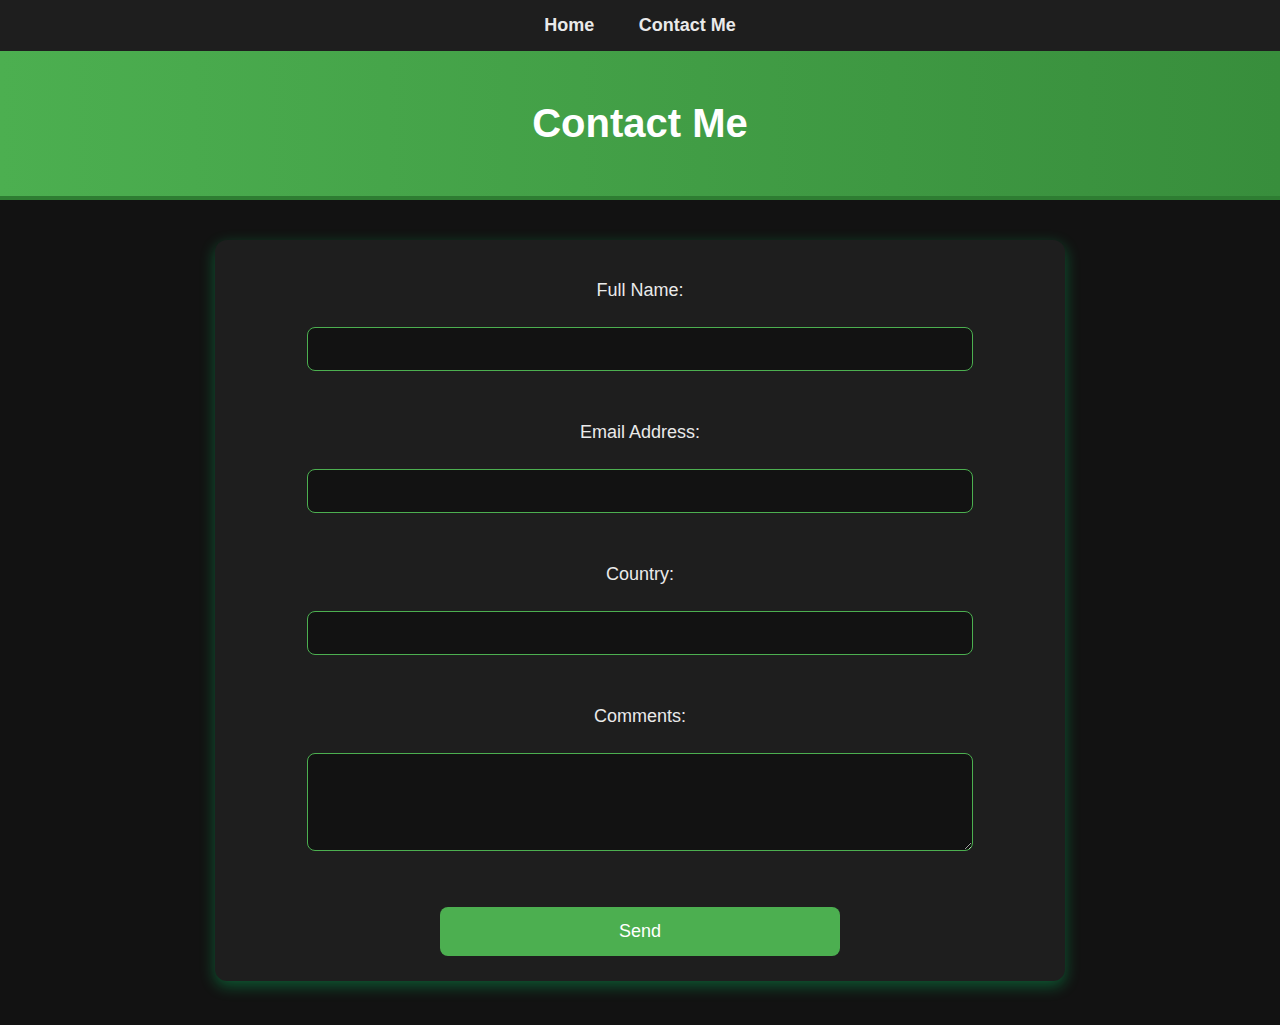
==== contact.html @ 57159cee "Add files via upload" ====
<!DOCTYPE html>
<html lang="en">
<head>
    <meta charset="UTF-8">
    <meta name="viewport" content="width=device-width, initial-scale=1.0">
    <title>Contact Me</title>
    <link rel="stylesheet" href="style.css">
</head>
<body>

    <nav>
        <ul>
            <li><a href="index.html">Home</a></li>
            <li><a href="contact.html">Contact Me</a></li>
        </ul>
    </nav>

    <header>
        <h1>Contact Me</h1>
    </header>

    <section>
        <form action="mailto:your-email@example.com" method="post" enctype="text/plain">
            <label for="fullname">Full Name:</label><br>
            <input type="text" id="fullname" name="fullname" required><br><br>

            <label for="email">Email Address:</label><br>
            <input type="email" id="email" name="email" required><br><br>

            <label for="country">Country:</label><br>
            <input type="text" id="country" name="country"><br><br>

            <label for="comments">Comments:</label><br>
            <textarea id="comments" name="comments" rows="4" cols="30" required></textarea><br><br>

            <input type="submit" value="Send">
        </form>
    </section>

</body>
</html>
---- style.css ----
/* General Styles */
body {
    font-family: 'Poppins', sans-serif;
    margin: 0;
    padding: 0;
    background-color: #121212;
    color: #EAEAEA;
}

/* Navigation Bar */
nav {
    background-color: #1E1E1E;
    padding: 15px;
    text-align: center;
    box-shadow: 0px 4px 8px rgba(0, 0, 0, 0.3);
}

nav ul {
    list-style-type: none;
    padding: 0;
    margin: 0;
}

nav ul li {
    display: inline;
    margin: 0 20px;
}

nav ul li a {
    color: #EAEAEA;
    text-decoration: none;
    font-size: 18px;
    font-weight: bold;
    transition: color 0.3s ease-in-out;
}

nav ul li a:hover {
    color: #66BB6A;
}

/* Header */
header {
    background: linear-gradient(to right, #4CAF50, #388E3C);
    color: white;
    text-align: center;
    padding: 50px 20px;
    border-bottom: 4px solid #2E7D32;
}

header h1 {
    margin: 0;
    font-size: 40px;
}

header h2 {
    font-size: 24px;
    margin-top: 10px;
    font-weight: 300;
}

header img {
    margin-top: 20px;
    width: 160px;
    border-radius: 50%;
    border: 5px solid white;
    box-shadow: 0px 4px 10px rgba(255, 255, 255, 0.2);
}

/* Section Styling */
section {
    max-width: 800px;
    margin: 40px auto;
    padding: 25px;
    background: #1E1E1E;
    border-radius: 12px;
    box-shadow: 0px 5px 15px rgba(0, 255, 127, 0.3);
    text-align: center;
}

/* Table Styling */
table {
    width: 100%;
    border-collapse: collapse;
    margin-top: 20px;
}

table, th, td {
    border: 1px solid #4CAF50;
    padding: 12px;
    text-align: center;
}

th {
    background-color: #4CAF50;
    color: white;
    font-weight: bold;
}

td a {
    text-decoration: none;
    color: #66BB6A;
    font-weight: bold;
}

td a:hover {
    text-decoration: underline;
    color: #81C784;
}

/* Form Styling */
form {
    display: flex;
    flex-direction: column;
    align-items: center;
}

form label {
    font-size: 18px;
    margin-top: 15px;
}

form input, form textarea {
    width: 80%;
    padding: 12px;
    margin-top: 8px;
    border: 1px solid #4CAF50;
    border-radius: 8px;
    font-size: 16px;
    background-color: #121212;
    color: white;
}

form input[type="submit"] {
    background-color: #4CAF50;
    color: white;
    font-size: 18px;
    border: none;
    padding: 14px;
    margin-top: 20px;
    width: 50%;
    cursor: pointer;
    border-radius: 8px;
    transition: background 0.3s ease-in-out;
}

form input[type="submit"]:hover {
    background-color: #66BB6A;
}

/* Footer */
footer {
    background-color: #1E1E1E;
    color: white;
    text-align: center;
    padding: 20px;
    margin-top: 40px;
    font-size: 16px;
    border-top: 3px solid #4CAF50;
}
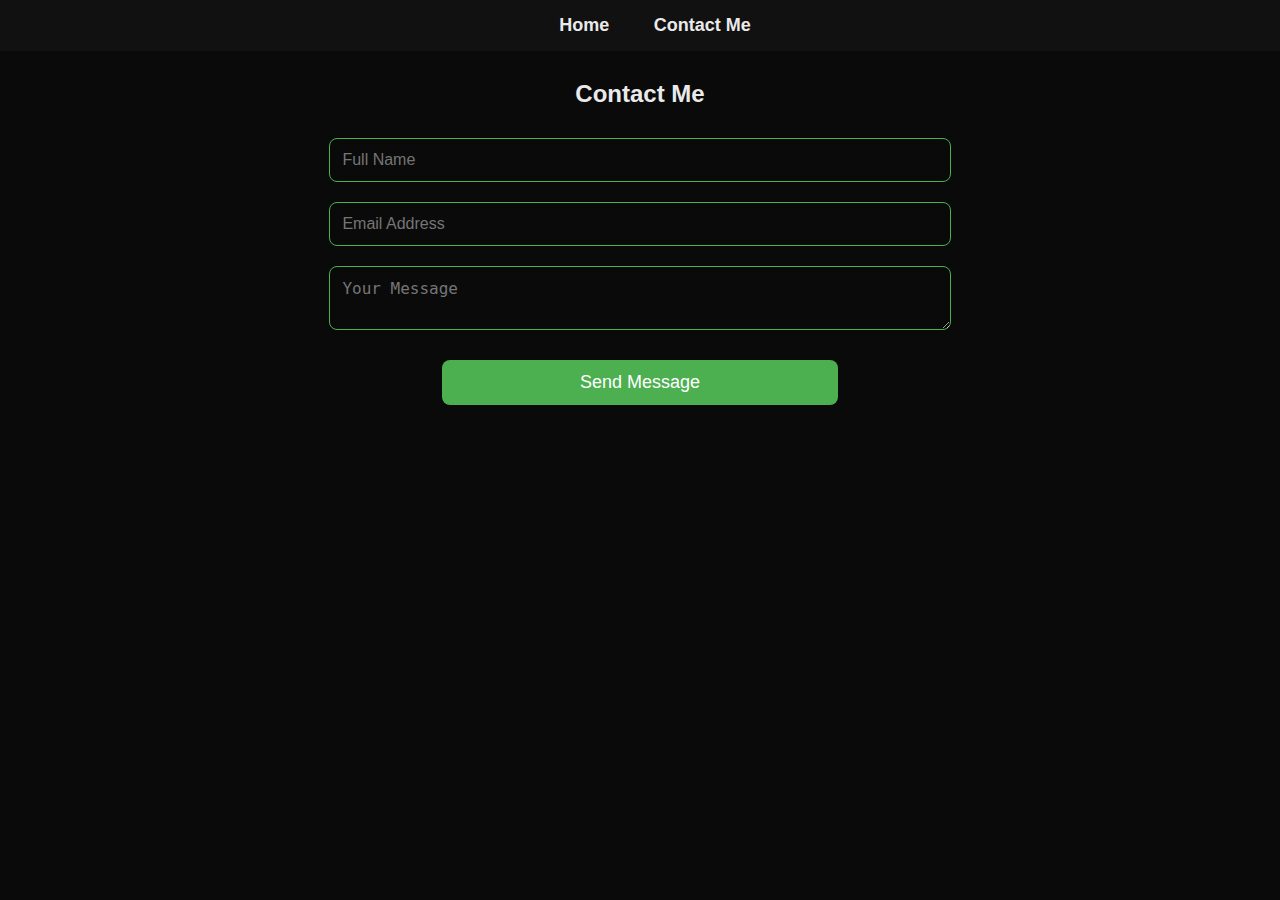
==== commit 175a3da0: "Update contact.html" ====
--- a/contact.html
+++ b/contact.html
@@ -15,27 +15,16 @@
         </ul>
     </nav>
 
-    <header>
-        <h1>Contact Me</h1>
-    </header>
-
-    <section>
-        <form action="mailto:your-email@example.com" method="post" enctype="text/plain">
-            <label for="fullname">Full Name:</label><br>
-            <input type="text" id="fullname" name="fullname" required><br><br>
-
-            <label for="email">Email Address:</label><br>
-            <input type="email" id="email" name="email" required><br><br>
-
-            <label for="country">Country:</label><br>
-            <input type="text" id="country" name="country"><br><br>
-
-            <label for="comments">Comments:</label><br>
-            <textarea id="comments" name="comments" rows="4" cols="30" required></textarea><br><br>
-
-            <input type="submit" value="Send">
+    <section id="contact">
+        <h2>Contact Me</h2>
+        <form action="mailto:ayham1172004@gmail.com" method="post">
+            <input type="text" name="name" placeholder="Full Name" required>
+            <input type="email" name="email" placeholder="Email Address" required>
+            <textarea name="message" placeholder="Your Message" required></textarea>
+            <button type="submit" class="btn">Send Message</button>
         </form>
     </section>
 
+    
 </body>
 </html>
--- a/style.css
+++ b/style.css
@@ -1,24 +1,28 @@
-/* General Styles */
+
 body {
     font-family: 'Poppins', sans-serif;
+    background-color: #0a0a0a;
+    color: #EAEAEA;
     margin: 0;
     padding: 0;
-    background-color: #121212;
-    color: #EAEAEA;
+    text-align: center;
+    scroll-behavior: smooth;
 }
 
-/* Navigation Bar */
+
 nav {
-    background-color: #1E1E1E;
+    background-color: #111;
     padding: 15px;
-    text-align: center;
-    box-shadow: 0px 4px 8px rgba(0, 0, 0, 0.3);
+    position: fixed;
+    width: 100%;
+    top: 0;
+    z-index: 1000;
 }
 
 nav ul {
     list-style-type: none;
+    margin: 0;
     padding: 0;
-    margin: 0;
 }
 
 nav ul li {
@@ -31,129 +35,127 @@
     text-decoration: none;
     font-size: 18px;
     font-weight: bold;
-    transition: color 0.3s ease-in-out;
+    transition: color 0.3s;
 }
 
 nav ul li a:hover {
-    color: #66BB6A;
+    color: #4CAF50;
 }
 
-/* Header */
-header {
-    background: linear-gradient(to right, #4CAF50, #388E3C);
-    color: white;
-    text-align: center;
-    padding: 50px 20px;
-    border-bottom: 4px solid #2E7D32;
+
+.hero {
+    height: 100vh;
+    display: flex;
+    flex-direction: column;
+    justify-content: center;
+    align-items: center;
+    background: linear-gradient(to right, #0a0a0a, #1a1a1a);
 }
 
-header h1 {
-    margin: 0;
-    font-size: 40px;
-}
-
-header h2 {
-    font-size: 24px;
-    margin-top: 10px;
-    font-weight: 300;
-}
-
-header img {
-    margin-top: 20px;
-    width: 160px;
-    border-radius: 50%;
-    border: 5px solid white;
-    box-shadow: 0px 4px 10px rgba(255, 255, 255, 0.2);
-}
-
-/* Section Styling */
-section {
-    max-width: 800px;
-    margin: 40px auto;
-    padding: 25px;
-    background: #1E1E1E;
-    border-radius: 12px;
-    box-shadow: 0px 5px 15px rgba(0, 255, 127, 0.3);
-    text-align: center;
-}
-
-/* Table Styling */
-table {
-    width: 100%;
-    border-collapse: collapse;
-    margin-top: 20px;
-}
-
-table, th, td {
-    border: 1px solid #4CAF50;
-    padding: 12px;
-    text-align: center;
-}
-
-th {
-    background-color: #4CAF50;
-    color: white;
+.hero h1 {
+    font-size: 50px;
     font-weight: bold;
 }
 
-td a {
-    text-decoration: none;
-    color: #66BB6A;
-    font-weight: bold;
+.hero h1 span {
+    color: #4CAF50;
 }
 
-td a:hover {
-    text-decoration: underline;
-    color: #81C784;
+.hero h2 {
+    font-size: 22px;
+    font-weight: 300;
+    margin-top: 10px;
 }
 
-/* Form Styling */
-form {
-    display: flex;
-    flex-direction: column;
-    align-items: center;
-}
-
-form label {
-    font-size: 18px;
-    margin-top: 15px;
-}
-
-form input, form textarea {
-    width: 80%;
-    padding: 12px;
-    margin-top: 8px;
-    border: 1px solid #4CAF50;
-    border-radius: 8px;
-    font-size: 16px;
-    background-color: #121212;
-    color: white;
-}
-
-form input[type="submit"] {
+.btn {
+    margin-top: 20px;
+    padding: 12px 24px;
     background-color: #4CAF50;
     color: white;
     font-size: 18px;
     border: none;
-    padding: 14px;
-    margin-top: 20px;
-    width: 50%;
+    border-radius: 8px;
     cursor: pointer;
-    border-radius: 8px;
-    transition: background 0.3s ease-in-out;
+    text-decoration: none;
+    transition: 0.3s;
 }
 
-form input[type="submit"]:hover {
+.btn:hover {
     background-color: #66BB6A;
 }
 
-/* Footer */
+
+section {
+    padding: 60px 20px;
+}
+
+#about {
+    background-color: #1a1a1a;
+    padding: 50px;
+    border-radius: 10px;
+    width: 80%;
+    margin: 40px auto;
+    box-shadow: 0px 5px 10px rgba(255, 255, 255, 0.1);
+}
+
+
+.skills-container {
+    display: flex;
+    justify-content: center;
+    gap: 20px;
+    flex-wrap: wrap;
+    margin-top: 20px;
+}
+
+.skill-box {
+    background: #222;
+    padding: 15px 25px;
+    border-radius: 8px;
+    box-shadow: 0px 5px 10px rgba(76, 175, 80, 0.3);
+    font-size: 18px;
+    font-weight: bold;
+    color: #4CAF50; 
+    text-align: center;
+    cursor: pointer;
+    transition: 0.3s;
+	text-decoration: none;
+}
+
+.skill-box:hover {
+    background-color: #4CAF50;
+    color: white;
+    box-shadow: 0px 5px 15px rgba(76, 175, 80, 0.6);
+}
+
+
+#contact form {
+    display: flex;
+    flex-direction: column;
+    align-items: center;
+    width: 80%;
+    margin: auto;
+}
+
+#contact input, #contact textarea {
+    width: 60%;
+    padding: 12px;
+    margin: 10px 0;
+    border: 1px solid #4CAF50;
+    border-radius: 8px;
+    font-size: 16px;
+    background-color: #0a0a0a;
+    color: white;
+}
+
+#contact .btn {
+    width: 40%;
+}
+
+
 footer {
-    background-color: #1E1E1E;
-    color: white;
-    text-align: center;
+    background-color: #111;
     padding: 20px;
-    margin-top: 40px;
+    margin-top: 20px;
     font-size: 16px;
     border-top: 3px solid #4CAF50;
 }
